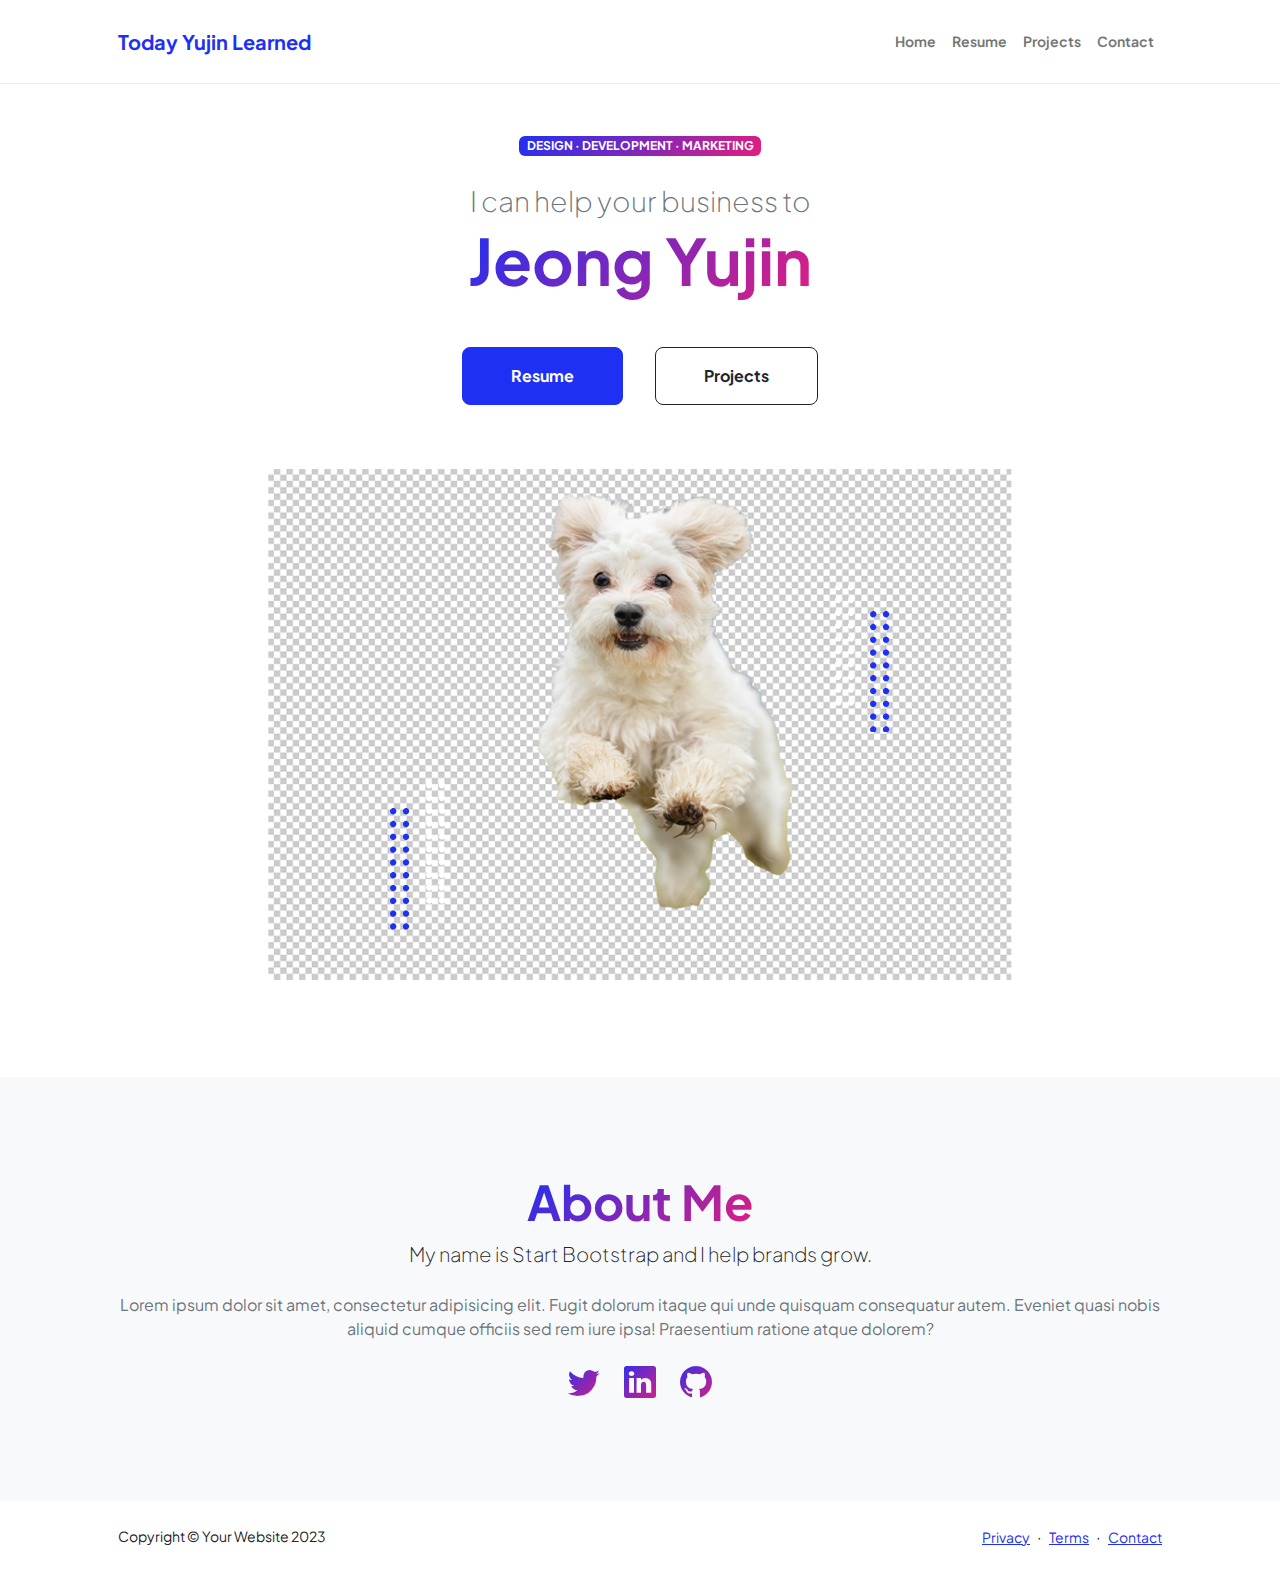
==== index.html @ e55c3a4f "확인" ====
<!DOCTYPE html>
<html lang="en">
    <head>
        <meta charset="utf-8" />
        <meta name="viewport" content="width=device-width, initial-scale=1, shrink-to-fit=no" />
        <meta name="description" content="" />
        <meta name="author" content="" />
        <title>Personal - Start Bootstrap Theme</title>
        <!-- Favicon-->
        <link rel="icon" type="image/x-icon" href="assets/favicon.ico" />
        <!-- Custom Google font-->
        <link rel="preconnect" href="https://fonts.googleapis.com" />
        <link rel="preconnect" href="https://fonts.gstatic.com" crossorigin />
        <link href="https://fonts.googleapis.com/css2?family=Plus+Jakarta+Sans:wght@100;200;300;400;500;600;700;800;900&amp;display=swap" rel="stylesheet" />
        <!-- Bootstrap icons-->
        <link href="https://cdn.jsdelivr.net/npm/bootstrap-icons@1.8.1/font/bootstrap-icons.css" rel="stylesheet" />
        <!-- Core theme CSS (includes Bootstrap)-->
        <link href="css/styles.css" rel="stylesheet" />
    </head>
    <body class="d-flex flex-column h-100">
        <main class="flex-shrink-0">
            <!-- Navigation-->
            <nav class="navbar navbar-expand-lg navbar-light bg-white py-3">
                <div class="container px-5">
                    <a class="navbar-brand" href="index.html"><span class="fw-bolder text-primary">Today Yujin Learned</span></a>
                    <button class="navbar-toggler" type="button" data-bs-toggle="collapse" data-bs-target="#navbarSupportedContent" aria-controls="navbarSupportedContent" aria-expanded="false" aria-label="Toggle navigation"><span class="navbar-toggler-icon"></span></button>
                    <div class="collapse navbar-collapse" id="navbarSupportedContent">
                        <ul class="navbar-nav ms-auto mb-2 mb-lg-0 small fw-bolder">
                            <li class="nav-item"><a class="nav-link" href="index.html">Home</a></li>
                            <li class="nav-item"><a class="nav-link" href="resume.html">Resume</a></li>
                            <li class="nav-item"><a class="nav-link" href="projects.html">Projects</a></li>
                            <li class="nav-item"><a class="nav-link" href="contact.html">Contact</a></li>
                        </ul>
                    </div>
                </div>
            </nav>
            <!-- Header-->
            <header class="py-5">
                <div class="container px-5 pb-5">
                    <div class="row gx-5 align-items-center">
                        <div class="col-xxl-5">
                            <!-- Header text content-->
                            <div class="text-center text-xxl-start">
                                <div class="badge bg-gradient-primary-to-secondary text-white mb-4"><div class="text-uppercase">Design &middot; Development &middot; Marketing</div></div>
                                <div class="fs-3 fw-light text-muted">I can help your business to</div>
                                <h1 class="display-3 fw-bolder mb-5"><span class="text-gradient d-inline">Jeong Yujin</span></h1>
                                <div class="d-grid gap-3 d-sm-flex justify-content-sm-center justify-content-xxl-start mb-3">
                                    <a class="btn btn-primary btn-lg px-5 py-3 me-sm-3 fs-6 fw-bolder" href="resume.html">Resume</a>
                                    <a class="btn btn-outline-dark btn-lg px-5 py-3 fs-6 fw-bolder" href="projects.html">Projects</a>
                                </div>
                            </div>
                        </div>
                        <div class="col-xxl-7">
                            <!-- Header profile picture-->
                            <div class="d-flex justify-content-center mt-5 mt-xxl-0">
                                <div class="profile bg-gradient-primary-to-secondary">
                                    <!-- TIP: For best results, use a photo with a transparent background like the demo example below-->
                                    <!-- Watch a tutorial on how to do this on YouTube (link)-->
                                    <img class="profile-img" src="assets/dog.jpg" alt="..." />
                                    <div class="dots-1">
                                        <!-- SVG Dots-->
                                        <svg version="1.1" xmlns="http://www.w3.org/2000/svg" xmlns:xlink="http://www.w3.org/1999/xlink" x="0px" y="0px" viewBox="0 0 191.6 1215.4" style="enable-background: new 0 0 191.6 1215.4" xml:space="preserve">
                                            <g transform="translate(0.000000,1280.000000) scale(0.100000,-0.100000)">
                                                <path d="M227.7,12788.6c-105-35-200-141-222-248c-43-206,163-412,369-369c155,32,275,190,260,339c-11,105-90,213-190,262        C383.7,12801.6,289.7,12808.6,227.7,12788.6z"></path>
                                                <path d="M1507.7,12788.6c-151-50-253-216-222-362c25-119,136-230,254-255c194-41,395,142,375,339c-11,105-90,213-190,262        C1663.7,12801.6,1569.7,12808.6,1507.7,12788.6z"></path>
                                                <path d="M227.7,11508.6c-105-35-200-141-222-248c-43-206,163-412,369-369c155,32,275,190,260,339c-11,105-90,213-190,262        C383.7,11521.6,289.7,11528.6,227.7,11508.6z"></path>
                                                <path d="M1507.7,11508.6c-151-50-253-216-222-362c25-119,136-230,254-255c194-41,395,142,375,339c-11,105-90,213-190,262        C1663.7,11521.6,1569.7,11528.6,1507.7,11508.6z"></path>
                                                <path d="M227.7,10228.6c-105-35-200-141-222-248c-43-206,163-412,369-369c155,32,275,190,260,339c-11,105-90,213-190,262        C383.7,10241.6,289.7,10248.6,227.7,10228.6z"></path>
                                                <path d="M1507.7,10228.6c-105-35-200-141-222-248c-43-206,163-412,369-369c155,32,275,190,260,339c-11,105-90,213-190,262        C1663.7,10241.6,1569.7,10248.6,1507.7,10228.6z"></path>
                                                <path d="M227.7,8948.6c-105-35-200-141-222-248c-43-206,163-412,369-369c155,32,275,190,260,339c-11,105-90,213-190,262        C383.7,8961.6,289.7,8968.6,227.7,8948.6z"></path>
                                                <path d="M1507.7,8948.6c-105-35-200-141-222-248c-43-206,163-412,369-369c155,32,275,190,260,339c-11,105-90,213-190,262        C1663.7,8961.6,1569.7,8968.6,1507.7,8948.6z"></path>
                                                <path d="M227.7,7668.6c-105-35-200-141-222-248c-43-206,163-412,369-369c155,32,275,190,260,339c-11,105-90,213-190,262        C383.7,7681.6,289.7,7688.6,227.7,7668.6z"></path>
                                                <path d="M1507.7,7668.6c-105-35-200-141-222-248c-43-206,163-412,369-369c155,32,275,190,260,339c-11,105-90,213-190,262        C1663.7,7681.6,1569.7,7688.6,1507.7,7668.6z"></path>
                                                <path d="M227.7,6388.6c-105-35-200-141-222-248c-43-206,163-412,369-369c155,32,275,190,260,339c-11,105-90,213-190,262        C383.7,6401.6,289.7,6408.6,227.7,6388.6z"></path>
                                                <path d="M1507.7,6388.6c-105-35-200-141-222-248c-43-206,163-412,369-369c155,32,275,190,260,339c-11,105-90,213-190,262        C1663.7,6401.6,1569.7,6408.6,1507.7,6388.6z"></path>
                                                <path d="M227.7,5108.6c-105-35-200-141-222-248c-43-206,163-412,369-369c155,32,275,190,260,339c-11,105-90,213-190,262        C383.7,5121.6,289.7,5128.6,227.7,5108.6z"></path>
                                                <path d="M1507.7,5108.6c-105-35-200-141-222-248c-43-206,163-412,369-369c155,32,275,190,260,339c-11,105-90,213-190,262        C1663.7,5121.6,1569.7,5128.6,1507.7,5108.6z"></path>
                                                <path d="M227.7,3828.6c-105-35-200-141-222-248c-43-206,163-412,369-369c155,32,275,190,260,339c-11,105-90,213-190,262        C383.7,3841.6,289.7,3848.6,227.7,3828.6z"></path>
                                                <path d="M1507.7,3828.6c-105-35-200-141-222-248c-43-206,163-412,369-369c155,32,275,190,260,339c-11,105-90,213-190,262        C1663.7,3841.6,1569.7,3848.6,1507.7,3828.6z"></path>
                                                <path d="M227.7,2548.6c-105-35-200-141-222-248c-43-206,163-412,369-369c155,32,275,190,260,339c-11,105-90,213-190,262        C383.7,2561.6,289.7,2568.6,227.7,2548.6z"></path>
                                                <path d="M1507.7,2548.6c-105-35-200-141-222-248c-43-206,163-412,369-369c155,32,275,190,260,339c-11,105-90,213-190,262        C1663.7,2561.6,1569.7,2568.6,1507.7,2548.6z"></path>
                                                <path d="M227.7,1268.6c-105-35-200-141-222-248c-43-206,163-412,369-369c155,32,275,190,260,339c-11,105-90,213-190,262        C383.7,1281.6,289.7,1288.6,227.7,1268.6z"></path>
                                                <path d="M1507.7,1268.6c-105-35-200-141-222-248c-43-206,163-412,369-369c155,32,275,190,260,339c-11,105-90,213-190,262        C1663.7,1281.6,1569.7,1288.6,1507.7,1268.6z"></path>
                                            </g>
                                        </svg>
                                        <!-- END of SVG dots-->
                                    </div>
                                    <div class="dots-2">
                                        <!-- SVG Dots-->
                                        <svg version="1.1" xmlns="http://www.w3.org/2000/svg" xmlns:xlink="http://www.w3.org/1999/xlink" x="0px" y="0px" viewBox="0 0 191.6 1215.4" style="enable-background: new 0 0 191.6 1215.4" xml:space="preserve">
                                            <g transform="translate(0.000000,1280.000000) scale(0.100000,-0.100000)">
                                                <path d="M227.7,12788.6c-105-35-200-141-222-248c-43-206,163-412,369-369c155,32,275,190,260,339c-11,105-90,213-190,262        C383.7,12801.6,289.7,12808.6,227.7,12788.6z"></path>
                                                <path d="M1507.7,12788.6c-151-50-253-216-222-362c25-119,136-230,254-255c194-41,395,142,375,339c-11,105-90,213-190,262        C1663.7,12801.6,1569.7,12808.6,1507.7,12788.6z"></path>
                                                <path d="M227.7,11508.6c-105-35-200-141-222-248c-43-206,163-412,369-369c155,32,275,190,260,339c-11,105-90,213-190,262        C383.7,11521.6,289.7,11528.6,227.7,11508.6z"></path>
                                                <path d="M1507.7,11508.6c-151-50-253-216-222-362c25-119,136-230,254-255c194-41,395,142,375,339c-11,105-90,213-190,262        C1663.7,11521.6,1569.7,11528.6,1507.7,11508.6z"></path>
                                                <path d="M227.7,10228.6c-105-35-200-141-222-248c-43-206,163-412,369-369c155,32,275,190,260,339c-11,105-90,213-190,262        C383.7,10241.6,289.7,10248.6,227.7,10228.6z"></path>
                                                <path d="M1507.7,10228.6c-105-35-200-141-222-248c-43-206,163-412,369-369c155,32,275,190,260,339c-11,105-90,213-190,262        C1663.7,10241.6,1569.7,10248.6,1507.7,10228.6z"></path>
                                                <path d="M227.7,8948.6c-105-35-200-141-222-248c-43-206,163-412,369-369c155,32,275,190,260,339c-11,105-90,213-190,262        C383.7,8961.6,289.7,8968.6,227.7,8948.6z"></path>
                                                <path d="M1507.7,8948.6c-105-35-200-141-222-248c-43-206,163-412,369-369c155,32,275,190,260,339c-11,105-90,213-190,262        C1663.7,8961.6,1569.7,8968.6,1507.7,8948.6z"></path>
                                                <path d="M227.7,7668.6c-105-35-200-141-222-248c-43-206,163-412,369-369c155,32,275,190,260,339c-11,105-90,213-190,262        C383.7,7681.6,289.7,7688.6,227.7,7668.6z"></path>
                                                <path d="M1507.7,7668.6c-105-35-200-141-222-248c-43-206,163-412,369-369c155,32,275,190,260,339c-11,105-90,213-190,262        C1663.7,7681.6,1569.7,7688.6,1507.7,7668.6z"></path>
                                                <path d="M227.7,6388.6c-105-35-200-141-222-248c-43-206,163-412,369-369c155,32,275,190,260,339c-11,105-90,213-190,262        C383.7,6401.6,289.7,6408.6,227.7,6388.6z"></path>
                                                <path d="M1507.7,6388.6c-105-35-200-141-222-248c-43-206,163-412,369-369c155,32,275,190,260,339c-11,105-90,213-190,262        C1663.7,6401.6,1569.7,6408.6,1507.7,6388.6z"></path>
                                                <path d="M227.7,5108.6c-105-35-200-141-222-248c-43-206,163-412,369-369c155,32,275,190,260,339c-11,105-90,213-190,262        C383.7,5121.6,289.7,5128.6,227.7,5108.6z"></path>
                                                <path d="M1507.7,5108.6c-105-35-200-141-222-248c-43-206,163-412,369-369c155,32,275,190,260,339c-11,105-90,213-190,262        C1663.7,5121.6,1569.7,5128.6,1507.7,5108.6z"></path>
                                                <path d="M227.7,3828.6c-105-35-200-141-222-248c-43-206,163-412,369-369c155,32,275,190,260,339c-11,105-90,213-190,262        C383.7,3841.6,289.7,3848.6,227.7,3828.6z"></path>
                                                <path d="M1507.7,3828.6c-105-35-200-141-222-248c-43-206,163-412,369-369c155,32,275,190,260,339c-11,105-90,213-190,262        C1663.7,3841.6,1569.7,3848.6,1507.7,3828.6z"></path>
                                                <path d="M227.7,2548.6c-105-35-200-141-222-248c-43-206,163-412,369-369c155,32,275,190,260,339c-11,105-90,213-190,262        C383.7,2561.6,289.7,2568.6,227.7,2548.6z"></path>
                                                <path d="M1507.7,2548.6c-105-35-200-141-222-248c-43-206,163-412,369-369c155,32,275,190,260,339c-11,105-90,213-190,262        C1663.7,2561.6,1569.7,2568.6,1507.7,2548.6z"></path>
                                                <path d="M227.7,1268.6c-105-35-200-141-222-248c-43-206,163-412,369-369c155,32,275,190,260,339c-11,105-90,213-190,262        C383.7,1281.6,289.7,1288.6,227.7,1268.6z"></path>
                                                <path d="M1507.7,1268.6c-105-35-200-141-222-248c-43-206,163-412,369-369c155,32,275,190,260,339c-11,105-90,213-190,262        C1663.7,1281.6,1569.7,1288.6,1507.7,1268.6z"></path>
                                            </g>
                                        </svg>
                                        <!-- END of SVG dots-->
                                    </div>
                                    <div class="dots-3">
                                        <!-- SVG Dots-->
                                        <svg version="1.1" xmlns="http://www.w3.org/2000/svg" xmlns:xlink="http://www.w3.org/1999/xlink" x="0px" y="0px" viewBox="0 0 191.6 1215.4" style="enable-background: new 0 0 191.6 1215.4" xml:space="preserve">
                                            <g transform="translate(0.000000,1280.000000) scale(0.100000,-0.100000)">
                                                <path d="M227.7,12788.6c-105-35-200-141-222-248c-43-206,163-412,369-369c155,32,275,190,260,339c-11,105-90,213-190,262        C383.7,12801.6,289.7,12808.6,227.7,12788.6z"></path>
                                                <path d="M1507.7,12788.6c-151-50-253-216-222-362c25-119,136-230,254-255c194-41,395,142,375,339c-11,105-90,213-190,262        C1663.7,12801.6,1569.7,12808.6,1507.7,12788.6z"></path>
                                                <path d="M227.7,11508.6c-105-35-200-141-222-248c-43-206,163-412,369-369c155,32,275,190,260,339c-11,105-90,213-190,262        C383.7,11521.6,289.7,11528.6,227.7,11508.6z"></path>
                                                <path d="M1507.7,11508.6c-151-50-253-216-222-362c25-119,136-230,254-255c194-41,395,142,375,339c-11,105-90,213-190,262        C1663.7,11521.6,1569.7,11528.6,1507.7,11508.6z"></path>
                                                <path d="M227.7,10228.6c-105-35-200-141-222-248c-43-206,163-412,369-369c155,32,275,190,260,339c-11,105-90,213-190,262        C383.7,10241.6,289.7,10248.6,227.7,10228.6z"></path>
                                                <path d="M1507.7,10228.6c-105-35-200-141-222-248c-43-206,163-412,369-369c155,32,275,190,260,339c-11,105-90,213-190,262        C1663.7,10241.6,1569.7,10248.6,1507.7,10228.6z"></path>
                                                <path d="M227.7,8948.6c-105-35-200-141-222-248c-43-206,163-412,369-369c155,32,275,190,260,339c-11,105-90,213-190,262        C383.7,8961.6,289.7,8968.6,227.7,8948.6z"></path>
                                                <path d="M1507.7,8948.6c-105-35-200-141-222-248c-43-206,163-412,369-369c155,32,275,190,260,339c-11,105-90,213-190,262        C1663.7,8961.6,1569.7,8968.6,1507.7,8948.6z"></path>
                                                <path d="M227.7,7668.6c-105-35-200-141-222-248c-43-206,163-412,369-369c155,32,275,190,260,339c-11,105-90,213-190,262        C383.7,7681.6,289.7,7688.6,227.7,7668.6z"></path>
                                                <path d="M1507.7,7668.6c-105-35-200-141-222-248c-43-206,163-412,369-369c155,32,275,190,260,339c-11,105-90,213-190,262        C1663.7,7681.6,1569.7,7688.6,1507.7,7668.6z"></path>
                                                <path d="M227.7,6388.6c-105-35-200-141-222-248c-43-206,163-412,369-369c155,32,275,190,260,339c-11,105-90,213-190,262        C383.7,6401.6,289.7,6408.6,227.7,6388.6z"></path>
                                                <path d="M1507.7,6388.6c-105-35-200-141-222-248c-43-206,163-412,369-369c155,32,275,190,260,339c-11,105-90,213-190,262        C1663.7,6401.6,1569.7,6408.6,1507.7,6388.6z"></path>
                                                <path d="M227.7,5108.6c-105-35-200-141-222-248c-43-206,163-412,369-369c155,32,275,190,260,339c-11,105-90,213-190,262        C383.7,5121.6,289.7,5128.6,227.7,5108.6z"></path>
                                                <path d="M1507.7,5108.6c-105-35-200-141-222-248c-43-206,163-412,369-369c155,32,275,190,260,339c-11,105-90,213-190,262        C1663.7,5121.6,1569.7,5128.6,1507.7,5108.6z"></path>
                                                <path d="M227.7,3828.6c-105-35-200-141-222-248c-43-206,163-412,369-369c155,32,275,190,260,339c-11,105-90,213-190,262        C383.7,3841.6,289.7,3848.6,227.7,3828.6z"></path>
                                                <path d="M1507.7,3828.6c-105-35-200-141-222-248c-43-206,163-412,369-369c155,32,275,190,260,339c-11,105-90,213-190,262        C1663.7,3841.6,1569.7,3848.6,1507.7,3828.6z"></path>
                                                <path d="M227.7,2548.6c-105-35-200-141-222-248c-43-206,163-412,369-369c155,32,275,190,260,339c-11,105-90,213-190,262        C383.7,2561.6,289.7,2568.6,227.7,2548.6z"></path>
                                                <path d="M1507.7,2548.6c-105-35-200-141-222-248c-43-206,163-412,369-369c155,32,275,190,260,339c-11,105-90,213-190,262        C1663.7,2561.6,1569.7,2568.6,1507.7,2548.6z"></path>
                                                <path d="M227.7,1268.6c-105-35-200-141-222-248c-43-206,163-412,369-369c155,32,275,190,260,339c-11,105-90,213-190,262        C383.7,1281.6,289.7,1288.6,227.7,1268.6z"></path>
                                                <path d="M1507.7,1268.6c-105-35-200-141-222-248c-43-206,163-412,369-369c155,32,275,190,260,339c-11,105-90,213-190,262        C1663.7,1281.6,1569.7,1288.6,1507.7,1268.6z"></path>
                                            </g>
                                        </svg>
                                        <!-- END of SVG dots-->
                                    </div>
                                    <div class="dots-4">
                                        <!-- SVG Dots-->
                                        <svg version="1.1" xmlns="http://www.w3.org/2000/svg" xmlns:xlink="http://www.w3.org/1999/xlink" x="0px" y="0px" viewBox="0 0 191.6 1215.4" style="enable-background: new 0 0 191.6 1215.4" xml:space="preserve">
                                            <g transform="translate(0.000000,1280.000000) scale(0.100000,-0.100000)">
                                                <path d="M227.7,12788.6c-105-35-200-141-222-248c-43-206,163-412,369-369c155,32,275,190,260,339c-11,105-90,213-190,262        C383.7,12801.6,289.7,12808.6,227.7,12788.6z"></path>
                                                <path d="M1507.7,12788.6c-151-50-253-216-222-362c25-119,136-230,254-255c194-41,395,142,375,339c-11,105-90,213-190,262        C1663.7,12801.6,1569.7,12808.6,1507.7,12788.6z"></path>
                                                <path d="M227.7,11508.6c-105-35-200-141-222-248c-43-206,163-412,369-369c155,32,275,190,260,339c-11,105-90,213-190,262        C383.7,11521.6,289.7,11528.6,227.7,11508.6z"></path>
                                                <path d="M1507.7,11508.6c-151-50-253-216-222-362c25-119,136-230,254-255c194-41,395,142,375,339c-11,105-90,213-190,262        C1663.7,11521.6,1569.7,11528.6,1507.7,11508.6z"></path>
                                                <path d="M227.7,10228.6c-105-35-200-141-222-248c-43-206,163-412,369-369c155,32,275,190,260,339c-11,105-90,213-190,262        C383.7,10241.6,289.7,10248.6,227.7,10228.6z"></path>
                                                <path d="M1507.7,10228.6c-105-35-200-141-222-248c-43-206,163-412,369-369c155,32,275,190,260,339c-11,105-90,213-190,262        C1663.7,10241.6,1569.7,10248.6,1507.7,10228.6z"></path>
                                                <path d="M227.7,8948.6c-105-35-200-141-222-248c-43-206,163-412,369-369c155,32,275,190,260,339c-11,105-90,213-190,262        C383.7,8961.6,289.7,8968.6,227.7,8948.6z"></path>
                                                <path d="M1507.7,8948.6c-105-35-200-141-222-248c-43-206,163-412,369-369c155,32,275,190,260,339c-11,105-90,213-190,262        C1663.7,8961.6,1569.7,8968.6,1507.7,8948.6z"></path>
                                                <path d="M227.7,7668.6c-105-35-200-141-222-248c-43-206,163-412,369-369c155,32,275,190,260,339c-11,105-90,213-190,262        C383.7,7681.6,289.7,7688.6,227.7,7668.6z"></path>
                                                <path d="M1507.7,7668.6c-105-35-200-141-222-248c-43-206,163-412,369-369c155,32,275,190,260,339c-11,105-90,213-190,262        C1663.7,7681.6,1569.7,7688.6,1507.7,7668.6z"></path>
                                                <path d="M227.7,6388.6c-105-35-200-141-222-248c-43-206,163-412,369-369c155,32,275,190,260,339c-11,105-90,213-190,262        C383.7,6401.6,289.7,6408.6,227.7,6388.6z"></path>
                                                <path d="M1507.7,6388.6c-105-35-200-141-222-248c-43-206,163-412,369-369c155,32,275,190,260,339c-11,105-90,213-190,262        C1663.7,6401.6,1569.7,6408.6,1507.7,6388.6z"></path>
                                                <path d="M227.7,5108.6c-105-35-200-141-222-248c-43-206,163-412,369-369c155,32,275,190,260,339c-11,105-90,213-190,262        C383.7,5121.6,289.7,5128.6,227.7,5108.6z"></path>
                                                <path d="M1507.7,5108.6c-105-35-200-141-222-248c-43-206,163-412,369-369c155,32,275,190,260,339c-11,105-90,213-190,262        C1663.7,5121.6,1569.7,5128.6,1507.7,5108.6z"></path>
                                                <path d="M227.7,3828.6c-105-35-200-141-222-248c-43-206,163-412,369-369c155,32,275,190,260,339c-11,105-90,213-190,262        C383.7,3841.6,289.7,3848.6,227.7,3828.6z"></path>
                                                <path d="M1507.7,3828.6c-105-35-200-141-222-248c-43-206,163-412,369-369c155,32,275,190,260,339c-11,105-90,213-190,262        C1663.7,3841.6,1569.7,3848.6,1507.7,3828.6z"></path>
                                                <path d="M227.7,2548.6c-105-35-200-141-222-248c-43-206,163-412,369-369c155,32,275,190,260,339c-11,105-90,213-190,262        C383.7,2561.6,289.7,2568.6,227.7,2548.6z"></path>
                                                <path d="M1507.7,2548.6c-105-35-200-141-222-248c-43-206,163-412,369-369c155,32,275,190,260,339c-11,105-90,213-190,262        C1663.7,2561.6,1569.7,2568.6,1507.7,2548.6z"></path>
                                                <path d="M227.7,1268.6c-105-35-200-141-222-248c-43-206,163-412,369-369c155,32,275,190,260,339c-11,105-90,213-190,262        C383.7,1281.6,289.7,1288.6,227.7,1268.6z"></path>
                                                <path d="M1507.7,1268.6c-105-35-200-141-222-248c-43-206,163-412,369-369c155,32,275,190,260,339c-11,105-90,213-190,262        C1663.7,1281.6,1569.7,1288.6,1507.7,1268.6z"></path>
                                            </g>
                                        </svg>
                                        <!-- END of SVG dots-->
                                    </div>
                                </div>
                            </div>
                        </div>
                    </div>
                </div>
            </header>
            <!-- About Section-->
            <section class="bg-light py-5">
                <div class="container px-5">
                    <div class="row gx-5 justify-content-center">
                        <div class="col-xxl-8">
                            <div class="text-center my-5">
                                <h2 class="display-5 fw-bolder"><span class="text-gradient d-inline">About Me</span></h2>
                                <p class="lead fw-light mb-4">My name is Start Bootstrap and I help brands grow.</p>
                                <p class="text-muted">Lorem ipsum dolor sit amet, consectetur adipisicing elit. Fugit dolorum itaque qui unde quisquam consequatur autem. Eveniet quasi nobis aliquid cumque officiis sed rem iure ipsa! Praesentium ratione atque dolorem?</p>
                                <div class="d-flex justify-content-center fs-2 gap-4">
                                    <a class="text-gradient" href="#!"><i class="bi bi-twitter"></i></a>
                                    <a class="text-gradient" href="#!"><i class="bi bi-linkedin"></i></a>
                                    <a class="text-gradient" href="#!"><i class="bi bi-github"></i></a>
                                </div>
                            </div>
                        </div>
                    </div>
                </div>
            </section>
        </main>
        <!-- Footer-->
        <footer class="bg-white py-4 mt-auto">
            <div class="container px-5">
                <div class="row align-items-center justify-content-between flex-column flex-sm-row">
                    <div class="col-auto"><div class="small m-0">Copyright &copy; Your Website 2023</div></div>
                    <div class="col-auto">
                        <a class="small" href="#!">Privacy</a>
                        <span class="mx-1">&middot;</span>
                        <a class="small" href="#!">Terms</a>
                        <span class="mx-1">&middot;</span>
                        <a class="small" href="#!">Contact</a>
                    </div>
                </div>
            </div>
        </footer>
        <!-- Bootstrap core JS-->
        <script src="https://cdn.jsdelivr.net/npm/bootstrap@5.2.3/dist/js/bootstrap.bundle.min.js"></script>
        <!-- Core theme JS-->
        <script src="js/scripts.js"></script>
    </body>
</html>
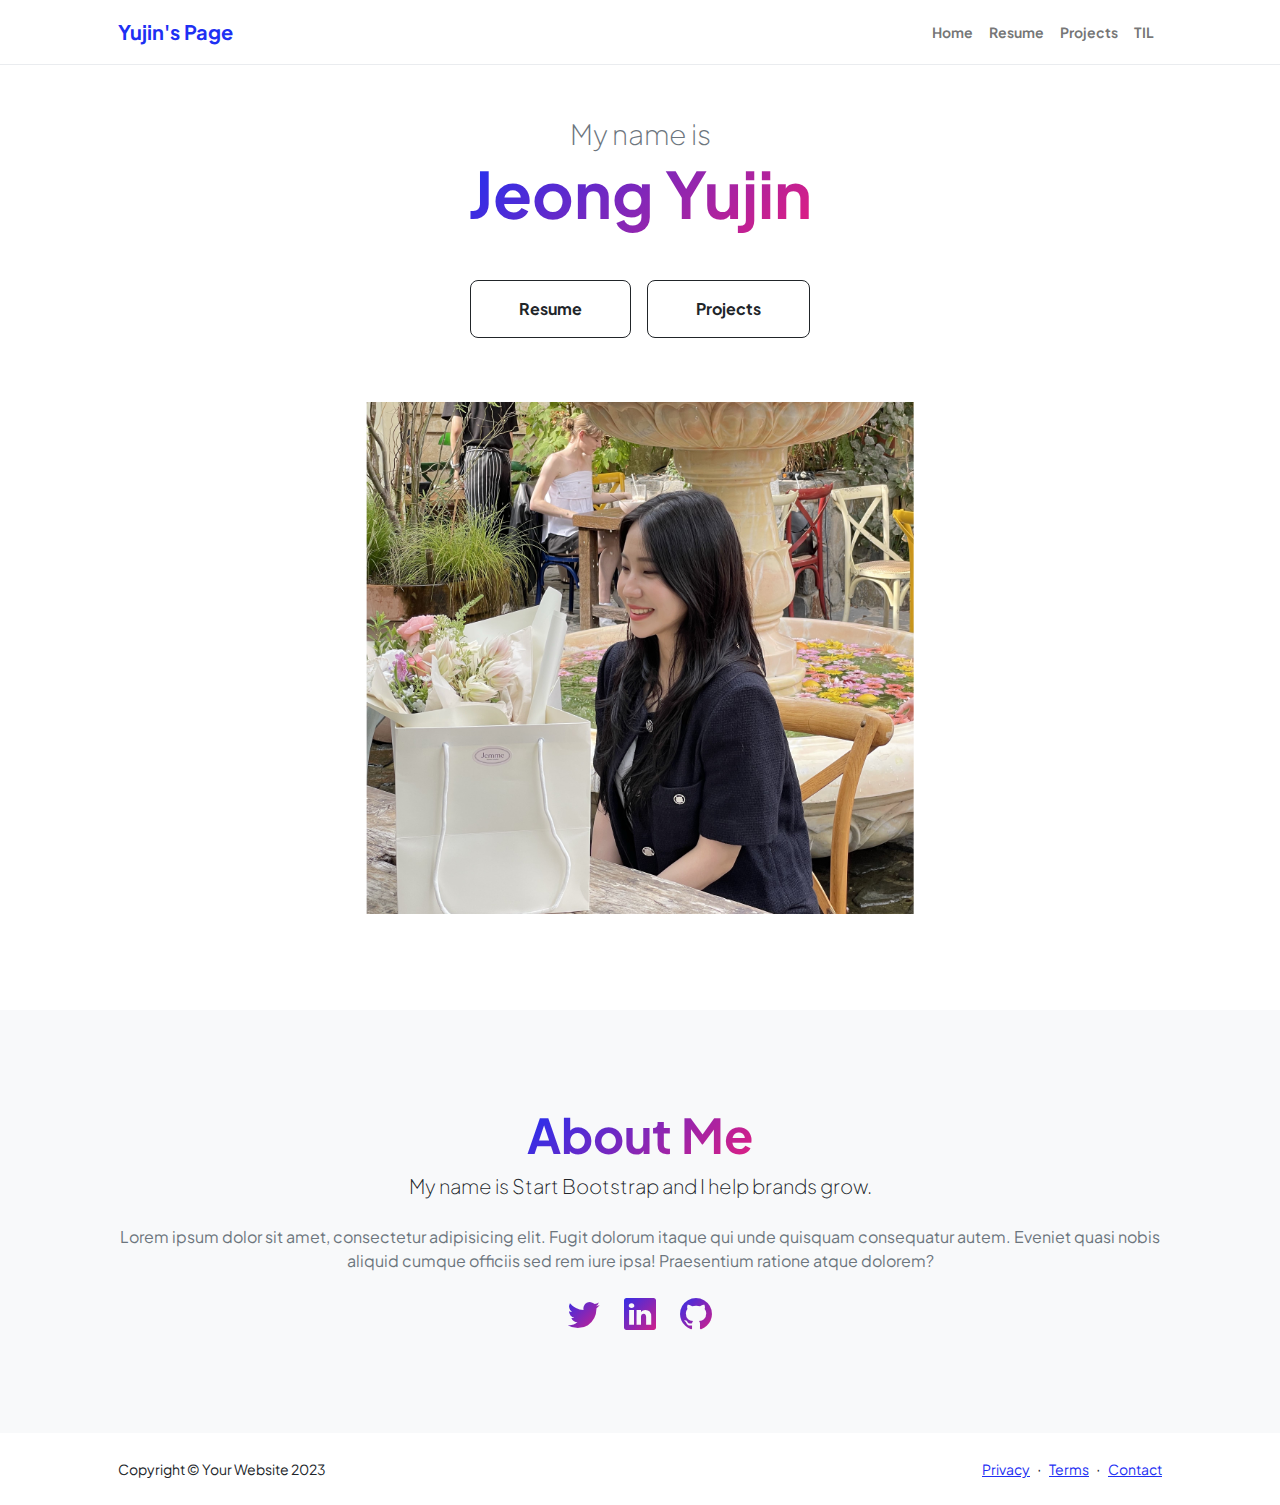
==== commit 613a822c: "update" ====
--- a/index.html
+++ b/index.html
@@ -22,14 +22,14 @@
             <!-- Navigation-->
             <nav class="navbar navbar-expand-lg navbar-light bg-white py-3">
                 <div class="container px-5">
-                    <a class="navbar-brand" href="index.html"><span class="fw-bolder text-primary">Today Yujin Learned</span></a>
+                    <a class="navbar-brand" href="index.html"><span class="fw-bolder text-primary">Yujin's Page</span></a>
                     <button class="navbar-toggler" type="button" data-bs-toggle="collapse" data-bs-target="#navbarSupportedContent" aria-controls="navbarSupportedContent" aria-expanded="false" aria-label="Toggle navigation"><span class="navbar-toggler-icon"></span></button>
                     <div class="collapse navbar-collapse" id="navbarSupportedContent">
                         <ul class="navbar-nav ms-auto mb-2 mb-lg-0 small fw-bolder">
                             <li class="nav-item"><a class="nav-link" href="index.html">Home</a></li>
                             <li class="nav-item"><a class="nav-link" href="resume.html">Resume</a></li>
                             <li class="nav-item"><a class="nav-link" href="projects.html">Projects</a></li>
-                            <li class="nav-item"><a class="nav-link" href="contact.html">Contact</a></li>
+                            <li class="nav-item"><a class="nav-link" href="TIL.html">TIL</a></li>
                         </ul>
                     </div>
                 </div>
@@ -41,11 +41,11 @@
                         <div class="col-xxl-5">
                             <!-- Header text content-->
                             <div class="text-center text-xxl-start">
-                                <div class="badge bg-gradient-primary-to-secondary text-white mb-4"><div class="text-uppercase">Design &middot; Development &middot; Marketing</div></div>
-                                <div class="fs-3 fw-light text-muted">I can help your business to</div>
+                                <div class="badge bg-gradient-primary-to-secondary text-white mb-4"></div>
+                                <div class="fs-3 fw-light text-muted">My name is</div>
                                 <h1 class="display-3 fw-bolder mb-5"><span class="text-gradient d-inline">Jeong Yujin</span></h1>
                                 <div class="d-grid gap-3 d-sm-flex justify-content-sm-center justify-content-xxl-start mb-3">
-                                    <a class="btn btn-primary btn-lg px-5 py-3 me-sm-3 fs-6 fw-bolder" href="resume.html">Resume</a>
+                                    <a class="btn btn-outline-dark btn-lg px-5 py-3 fs-6 fw-bolder" href="resume.html">Resume</a>
                                     <a class="btn btn-outline-dark btn-lg px-5 py-3 fs-6 fw-bolder" href="projects.html">Projects</a>
                                 </div>
                             </div>
@@ -56,119 +56,7 @@
                                 <div class="profile bg-gradient-primary-to-secondary">
                                     <!-- TIP: For best results, use a photo with a transparent background like the demo example below-->
                                     <!-- Watch a tutorial on how to do this on YouTube (link)-->
-                                    <img class="profile-img" src="assets/dog.jpg" alt="..." />
-                                    <div class="dots-1">
-                                        <!-- SVG Dots-->
-                                        <svg version="1.1" xmlns="http://www.w3.org/2000/svg" xmlns:xlink="http://www.w3.org/1999/xlink" x="0px" y="0px" viewBox="0 0 191.6 1215.4" style="enable-background: new 0 0 191.6 1215.4" xml:space="preserve">
-                                            <g transform="translate(0.000000,1280.000000) scale(0.100000,-0.100000)">
-                                                <path d="M227.7,12788.6c-105-35-200-141-222-248c-43-206,163-412,369-369c155,32,275,190,260,339c-11,105-90,213-190,262        C383.7,12801.6,289.7,12808.6,227.7,12788.6z"></path>
-                                                <path d="M1507.7,12788.6c-151-50-253-216-222-362c25-119,136-230,254-255c194-41,395,142,375,339c-11,105-90,213-190,262        C1663.7,12801.6,1569.7,12808.6,1507.7,12788.6z"></path>
-                                                <path d="M227.7,11508.6c-105-35-200-141-222-248c-43-206,163-412,369-369c155,32,275,190,260,339c-11,105-90,213-190,262        C383.7,11521.6,289.7,11528.6,227.7,11508.6z"></path>
-                                                <path d="M1507.7,11508.6c-151-50-253-216-222-362c25-119,136-230,254-255c194-41,395,142,375,339c-11,105-90,213-190,262        C1663.7,11521.6,1569.7,11528.6,1507.7,11508.6z"></path>
-                                                <path d="M227.7,10228.6c-105-35-200-141-222-248c-43-206,163-412,369-369c155,32,275,190,260,339c-11,105-90,213-190,262        C383.7,10241.6,289.7,10248.6,227.7,10228.6z"></path>
-                                                <path d="M1507.7,10228.6c-105-35-200-141-222-248c-43-206,163-412,369-369c155,32,275,190,260,339c-11,105-90,213-190,262        C1663.7,10241.6,1569.7,10248.6,1507.7,10228.6z"></path>
-                                                <path d="M227.7,8948.6c-105-35-200-141-222-248c-43-206,163-412,369-369c155,32,275,190,260,339c-11,105-90,213-190,262        C383.7,8961.6,289.7,8968.6,227.7,8948.6z"></path>
-                                                <path d="M1507.7,8948.6c-105-35-200-141-222-248c-43-206,163-412,369-369c155,32,275,190,260,339c-11,105-90,213-190,262        C1663.7,8961.6,1569.7,8968.6,1507.7,8948.6z"></path>
-                                                <path d="M227.7,7668.6c-105-35-200-141-222-248c-43-206,163-412,369-369c155,32,275,190,260,339c-11,105-90,213-190,262        C383.7,7681.6,289.7,7688.6,227.7,7668.6z"></path>
-                                                <path d="M1507.7,7668.6c-105-35-200-141-222-248c-43-206,163-412,369-369c155,32,275,190,260,339c-11,105-90,213-190,262        C1663.7,7681.6,1569.7,7688.6,1507.7,7668.6z"></path>
-                                                <path d="M227.7,6388.6c-105-35-200-141-222-248c-43-206,163-412,369-369c155,32,275,190,260,339c-11,105-90,213-190,262        C383.7,6401.6,289.7,6408.6,227.7,6388.6z"></path>
-                                                <path d="M1507.7,6388.6c-105-35-200-141-222-248c-43-206,163-412,369-369c155,32,275,190,260,339c-11,105-90,213-190,262        C1663.7,6401.6,1569.7,6408.6,1507.7,6388.6z"></path>
-                                                <path d="M227.7,5108.6c-105-35-200-141-222-248c-43-206,163-412,369-369c155,32,275,190,260,339c-11,105-90,213-190,262        C383.7,5121.6,289.7,5128.6,227.7,5108.6z"></path>
-                                                <path d="M1507.7,5108.6c-105-35-200-141-222-248c-43-206,163-412,369-369c155,32,275,190,260,339c-11,105-90,213-190,262        C1663.7,5121.6,1569.7,5128.6,1507.7,5108.6z"></path>
-                                                <path d="M227.7,3828.6c-105-35-200-141-222-248c-43-206,163-412,369-369c155,32,275,190,260,339c-11,105-90,213-190,262        C383.7,3841.6,289.7,3848.6,227.7,3828.6z"></path>
-                                                <path d="M1507.7,3828.6c-105-35-200-141-222-248c-43-206,163-412,369-369c155,32,275,190,260,339c-11,105-90,213-190,262        C1663.7,3841.6,1569.7,3848.6,1507.7,3828.6z"></path>
-                                                <path d="M227.7,2548.6c-105-35-200-141-222-248c-43-206,163-412,369-369c155,32,275,190,260,339c-11,105-90,213-190,262        C383.7,2561.6,289.7,2568.6,227.7,2548.6z"></path>
-                                                <path d="M1507.7,2548.6c-105-35-200-141-222-248c-43-206,163-412,369-369c155,32,275,190,260,339c-11,105-90,213-190,262        C1663.7,2561.6,1569.7,2568.6,1507.7,2548.6z"></path>
-                                                <path d="M227.7,1268.6c-105-35-200-141-222-248c-43-206,163-412,369-369c155,32,275,190,260,339c-11,105-90,213-190,262        C383.7,1281.6,289.7,1288.6,227.7,1268.6z"></path>
-                                                <path d="M1507.7,1268.6c-105-35-200-141-222-248c-43-206,163-412,369-369c155,32,275,190,260,339c-11,105-90,213-190,262        C1663.7,1281.6,1569.7,1288.6,1507.7,1268.6z"></path>
-                                            </g>
-                                        </svg>
-                                        <!-- END of SVG dots-->
-                                    </div>
-                                    <div class="dots-2">
-                                        <!-- SVG Dots-->
-                                        <svg version="1.1" xmlns="http://www.w3.org/2000/svg" xmlns:xlink="http://www.w3.org/1999/xlink" x="0px" y="0px" viewBox="0 0 191.6 1215.4" style="enable-background: new 0 0 191.6 1215.4" xml:space="preserve">
-                                            <g transform="translate(0.000000,1280.000000) scale(0.100000,-0.100000)">
-                                                <path d="M227.7,12788.6c-105-35-200-141-222-248c-43-206,163-412,369-369c155,32,275,190,260,339c-11,105-90,213-190,262        C383.7,12801.6,289.7,12808.6,227.7,12788.6z"></path>
-                                                <path d="M1507.7,12788.6c-151-50-253-216-222-362c25-119,136-230,254-255c194-41,395,142,375,339c-11,105-90,213-190,262        C1663.7,12801.6,1569.7,12808.6,1507.7,12788.6z"></path>
-                                                <path d="M227.7,11508.6c-105-35-200-141-222-248c-43-206,163-412,369-369c155,32,275,190,260,339c-11,105-90,213-190,262        C383.7,11521.6,289.7,11528.6,227.7,11508.6z"></path>
-                                                <path d="M1507.7,11508.6c-151-50-253-216-222-362c25-119,136-230,254-255c194-41,395,142,375,339c-11,105-90,213-190,262        C1663.7,11521.6,1569.7,11528.6,1507.7,11508.6z"></path>
-                                                <path d="M227.7,10228.6c-105-35-200-141-222-248c-43-206,163-412,369-369c155,32,275,190,260,339c-11,105-90,213-190,262        C383.7,10241.6,289.7,10248.6,227.7,10228.6z"></path>
-                                                <path d="M1507.7,10228.6c-105-35-200-141-222-248c-43-206,163-412,369-369c155,32,275,190,260,339c-11,105-90,213-190,262        C1663.7,10241.6,1569.7,10248.6,1507.7,10228.6z"></path>
-                                                <path d="M227.7,8948.6c-105-35-200-141-222-248c-43-206,163-412,369-369c155,32,275,190,260,339c-11,105-90,213-190,262        C383.7,8961.6,289.7,8968.6,227.7,8948.6z"></path>
-                                                <path d="M1507.7,8948.6c-105-35-200-141-222-248c-43-206,163-412,369-369c155,32,275,190,260,339c-11,105-90,213-190,262        C1663.7,8961.6,1569.7,8968.6,1507.7,8948.6z"></path>
-                                                <path d="M227.7,7668.6c-105-35-200-141-222-248c-43-206,163-412,369-369c155,32,275,190,260,339c-11,105-90,213-190,262        C383.7,7681.6,289.7,7688.6,227.7,7668.6z"></path>
-                                                <path d="M1507.7,7668.6c-105-35-200-141-222-248c-43-206,163-412,369-369c155,32,275,190,260,339c-11,105-90,213-190,262        C1663.7,7681.6,1569.7,7688.6,1507.7,7668.6z"></path>
-                                                <path d="M227.7,6388.6c-105-35-200-141-222-248c-43-206,163-412,369-369c155,32,275,190,260,339c-11,105-90,213-190,262        C383.7,6401.6,289.7,6408.6,227.7,6388.6z"></path>
-                                                <path d="M1507.7,6388.6c-105-35-200-141-222-248c-43-206,163-412,369-369c155,32,275,190,260,339c-11,105-90,213-190,262        C1663.7,6401.6,1569.7,6408.6,1507.7,6388.6z"></path>
-                                                <path d="M227.7,5108.6c-105-35-200-141-222-248c-43-206,163-412,369-369c155,32,275,190,260,339c-11,105-90,213-190,262        C383.7,5121.6,289.7,5128.6,227.7,5108.6z"></path>
-                                                <path d="M1507.7,5108.6c-105-35-200-141-222-248c-43-206,163-412,369-369c155,32,275,190,260,339c-11,105-90,213-190,262        C1663.7,5121.6,1569.7,5128.6,1507.7,5108.6z"></path>
-                                                <path d="M227.7,3828.6c-105-35-200-141-222-248c-43-206,163-412,369-369c155,32,275,190,260,339c-11,105-90,213-190,262        C383.7,3841.6,289.7,3848.6,227.7,3828.6z"></path>
-                                                <path d="M1507.7,3828.6c-105-35-200-141-222-248c-43-206,163-412,369-369c155,32,275,190,260,339c-11,105-90,213-190,262        C1663.7,3841.6,1569.7,3848.6,1507.7,3828.6z"></path>
-                                                <path d="M227.7,2548.6c-105-35-200-141-222-248c-43-206,163-412,369-369c155,32,275,190,260,339c-11,105-90,213-190,262        C383.7,2561.6,289.7,2568.6,227.7,2548.6z"></path>
-                                                <path d="M1507.7,2548.6c-105-35-200-141-222-248c-43-206,163-412,369-369c155,32,275,190,260,339c-11,105-90,213-190,262        C1663.7,2561.6,1569.7,2568.6,1507.7,2548.6z"></path>
-                                                <path d="M227.7,1268.6c-105-35-200-141-222-248c-43-206,163-412,369-369c155,32,275,190,260,339c-11,105-90,213-190,262        C383.7,1281.6,289.7,1288.6,227.7,1268.6z"></path>
-                                                <path d="M1507.7,1268.6c-105-35-200-141-222-248c-43-206,163-412,369-369c155,32,275,190,260,339c-11,105-90,213-190,262        C1663.7,1281.6,1569.7,1288.6,1507.7,1268.6z"></path>
-                                            </g>
-                                        </svg>
-                                        <!-- END of SVG dots-->
-                                    </div>
-                                    <div class="dots-3">
-                                        <!-- SVG Dots-->
-                                        <svg version="1.1" xmlns="http://www.w3.org/2000/svg" xmlns:xlink="http://www.w3.org/1999/xlink" x="0px" y="0px" viewBox="0 0 191.6 1215.4" style="enable-background: new 0 0 191.6 1215.4" xml:space="preserve">
-                                            <g transform="translate(0.000000,1280.000000) scale(0.100000,-0.100000)">
-                                                <path d="M227.7,12788.6c-105-35-200-141-222-248c-43-206,163-412,369-369c155,32,275,190,260,339c-11,105-90,213-190,262        C383.7,12801.6,289.7,12808.6,227.7,12788.6z"></path>
-                                                <path d="M1507.7,12788.6c-151-50-253-216-222-362c25-119,136-230,254-255c194-41,395,142,375,339c-11,105-90,213-190,262        C1663.7,12801.6,1569.7,12808.6,1507.7,12788.6z"></path>
-                                                <path d="M227.7,11508.6c-105-35-200-141-222-248c-43-206,163-412,369-369c155,32,275,190,260,339c-11,105-90,213-190,262        C383.7,11521.6,289.7,11528.6,227.7,11508.6z"></path>
-                                                <path d="M1507.7,11508.6c-151-50-253-216-222-362c25-119,136-230,254-255c194-41,395,142,375,339c-11,105-90,213-190,262        C1663.7,11521.6,1569.7,11528.6,1507.7,11508.6z"></path>
-                                                <path d="M227.7,10228.6c-105-35-200-141-222-248c-43-206,163-412,369-369c155,32,275,190,260,339c-11,105-90,213-190,262        C383.7,10241.6,289.7,10248.6,227.7,10228.6z"></path>
-                                                <path d="M1507.7,10228.6c-105-35-200-141-222-248c-43-206,163-412,369-369c155,32,275,190,260,339c-11,105-90,213-190,262        C1663.7,10241.6,1569.7,10248.6,1507.7,10228.6z"></path>
-                                                <path d="M227.7,8948.6c-105-35-200-141-222-248c-43-206,163-412,369-369c155,32,275,190,260,339c-11,105-90,213-190,262        C383.7,8961.6,289.7,8968.6,227.7,8948.6z"></path>
-                                                <path d="M1507.7,8948.6c-105-35-200-141-222-248c-43-206,163-412,369-369c155,32,275,190,260,339c-11,105-90,213-190,262        C1663.7,8961.6,1569.7,8968.6,1507.7,8948.6z"></path>
-                                                <path d="M227.7,7668.6c-105-35-200-141-222-248c-43-206,163-412,369-369c155,32,275,190,260,339c-11,105-90,213-190,262        C383.7,7681.6,289.7,7688.6,227.7,7668.6z"></path>
-                                                <path d="M1507.7,7668.6c-105-35-200-141-222-248c-43-206,163-412,369-369c155,32,275,190,260,339c-11,105-90,213-190,262        C1663.7,7681.6,1569.7,7688.6,1507.7,7668.6z"></path>
-                                                <path d="M227.7,6388.6c-105-35-200-141-222-248c-43-206,163-412,369-369c155,32,275,190,260,339c-11,105-90,213-190,262        C383.7,6401.6,289.7,6408.6,227.7,6388.6z"></path>
-                                                <path d="M1507.7,6388.6c-105-35-200-141-222-248c-43-206,163-412,369-369c155,32,275,190,260,339c-11,105-90,213-190,262        C1663.7,6401.6,1569.7,6408.6,1507.7,6388.6z"></path>
-                                                <path d="M227.7,5108.6c-105-35-200-141-222-248c-43-206,163-412,369-369c155,32,275,190,260,339c-11,105-90,213-190,262        C383.7,5121.6,289.7,5128.6,227.7,5108.6z"></path>
-                                                <path d="M1507.7,5108.6c-105-35-200-141-222-248c-43-206,163-412,369-369c155,32,275,190,260,339c-11,105-90,213-190,262        C1663.7,5121.6,1569.7,5128.6,1507.7,5108.6z"></path>
-                                                <path d="M227.7,3828.6c-105-35-200-141-222-248c-43-206,163-412,369-369c155,32,275,190,260,339c-11,105-90,213-190,262        C383.7,3841.6,289.7,3848.6,227.7,3828.6z"></path>
-                                                <path d="M1507.7,3828.6c-105-35-200-141-222-248c-43-206,163-412,369-369c155,32,275,190,260,339c-11,105-90,213-190,262        C1663.7,3841.6,1569.7,3848.6,1507.7,3828.6z"></path>
-                                                <path d="M227.7,2548.6c-105-35-200-141-222-248c-43-206,163-412,369-369c155,32,275,190,260,339c-11,105-90,213-190,262        C383.7,2561.6,289.7,2568.6,227.7,2548.6z"></path>
-                                                <path d="M1507.7,2548.6c-105-35-200-141-222-248c-43-206,163-412,369-369c155,32,275,190,260,339c-11,105-90,213-190,262        C1663.7,2561.6,1569.7,2568.6,1507.7,2548.6z"></path>
-                                                <path d="M227.7,1268.6c-105-35-200-141-222-248c-43-206,163-412,369-369c155,32,275,190,260,339c-11,105-90,213-190,262        C383.7,1281.6,289.7,1288.6,227.7,1268.6z"></path>
-                                                <path d="M1507.7,1268.6c-105-35-200-141-222-248c-43-206,163-412,369-369c155,32,275,190,260,339c-11,105-90,213-190,262        C1663.7,1281.6,1569.7,1288.6,1507.7,1268.6z"></path>
-                                            </g>
-                                        </svg>
-                                        <!-- END of SVG dots-->
-                                    </div>
-                                    <div class="dots-4">
-                                        <!-- SVG Dots-->
-                                        <svg version="1.1" xmlns="http://www.w3.org/2000/svg" xmlns:xlink="http://www.w3.org/1999/xlink" x="0px" y="0px" viewBox="0 0 191.6 1215.4" style="enable-background: new 0 0 191.6 1215.4" xml:space="preserve">
-                                            <g transform="translate(0.000000,1280.000000) scale(0.100000,-0.100000)">
-                                                <path d="M227.7,12788.6c-105-35-200-141-222-248c-43-206,163-412,369-369c155,32,275,190,260,339c-11,105-90,213-190,262        C383.7,12801.6,289.7,12808.6,227.7,12788.6z"></path>
-                                                <path d="M1507.7,12788.6c-151-50-253-216-222-362c25-119,136-230,254-255c194-41,395,142,375,339c-11,105-90,213-190,262        C1663.7,12801.6,1569.7,12808.6,1507.7,12788.6z"></path>
-                                                <path d="M227.7,11508.6c-105-35-200-141-222-248c-43-206,163-412,369-369c155,32,275,190,260,339c-11,105-90,213-190,262        C383.7,11521.6,289.7,11528.6,227.7,11508.6z"></path>
-                                                <path d="M1507.7,11508.6c-151-50-253-216-222-362c25-119,136-230,254-255c194-41,395,142,375,339c-11,105-90,213-190,262        C1663.7,11521.6,1569.7,11528.6,1507.7,11508.6z"></path>
-                                                <path d="M227.7,10228.6c-105-35-200-141-222-248c-43-206,163-412,369-369c155,32,275,190,260,339c-11,105-90,213-190,262        C383.7,10241.6,289.7,10248.6,227.7,10228.6z"></path>
-                                                <path d="M1507.7,10228.6c-105-35-200-141-222-248c-43-206,163-412,369-369c155,32,275,190,260,339c-11,105-90,213-190,262        C1663.7,10241.6,1569.7,10248.6,1507.7,10228.6z"></path>
-                                                <path d="M227.7,8948.6c-105-35-200-141-222-248c-43-206,163-412,369-369c155,32,275,190,260,339c-11,105-90,213-190,262        C383.7,8961.6,289.7,8968.6,227.7,8948.6z"></path>
-                                                <path d="M1507.7,8948.6c-105-35-200-141-222-248c-43-206,163-412,369-369c155,32,275,190,260,339c-11,105-90,213-190,262        C1663.7,8961.6,1569.7,8968.6,1507.7,8948.6z"></path>
-                                                <path d="M227.7,7668.6c-105-35-200-141-222-248c-43-206,163-412,369-369c155,32,275,190,260,339c-11,105-90,213-190,262        C383.7,7681.6,289.7,7688.6,227.7,7668.6z"></path>
-                                                <path d="M1507.7,7668.6c-105-35-200-141-222-248c-43-206,163-412,369-369c155,32,275,190,260,339c-11,105-90,213-190,262        C1663.7,7681.6,1569.7,7688.6,1507.7,7668.6z"></path>
-                                                <path d="M227.7,6388.6c-105-35-200-141-222-248c-43-206,163-412,369-369c155,32,275,190,260,339c-11,105-90,213-190,262        C383.7,6401.6,289.7,6408.6,227.7,6388.6z"></path>
-                                                <path d="M1507.7,6388.6c-105-35-200-141-222-248c-43-206,163-412,369-369c155,32,275,190,260,339c-11,105-90,213-190,262        C1663.7,6401.6,1569.7,6408.6,1507.7,6388.6z"></path>
-                                                <path d="M227.7,5108.6c-105-35-200-141-222-248c-43-206,163-412,369-369c155,32,275,190,260,339c-11,105-90,213-190,262        C383.7,5121.6,289.7,5128.6,227.7,5108.6z"></path>
-                                                <path d="M1507.7,5108.6c-105-35-200-141-222-248c-43-206,163-412,369-369c155,32,275,190,260,339c-11,105-90,213-190,262        C1663.7,5121.6,1569.7,5128.6,1507.7,5108.6z"></path>
-                                                <path d="M227.7,3828.6c-105-35-200-141-222-248c-43-206,163-412,369-369c155,32,275,190,260,339c-11,105-90,213-190,262        C383.7,3841.6,289.7,3848.6,227.7,3828.6z"></path>
-                                                <path d="M1507.7,3828.6c-105-35-200-141-222-248c-43-206,163-412,369-369c155,32,275,190,260,339c-11,105-90,213-190,262        C1663.7,3841.6,1569.7,3848.6,1507.7,3828.6z"></path>
-                                                <path d="M227.7,2548.6c-105-35-200-141-222-248c-43-206,163-412,369-369c155,32,275,190,260,339c-11,105-90,213-190,262        C383.7,2561.6,289.7,2568.6,227.7,2548.6z"></path>
-                                                <path d="M1507.7,2548.6c-105-35-200-141-222-248c-43-206,163-412,369-369c155,32,275,190,260,339c-11,105-90,213-190,262        C1663.7,2561.6,1569.7,2568.6,1507.7,2548.6z"></path>
-                                                <path d="M227.7,1268.6c-105-35-200-141-222-248c-43-206,163-412,369-369c155,32,275,190,260,339c-11,105-90,213-190,262        C383.7,1281.6,289.7,1288.6,227.7,1268.6z"></path>
-                                                <path d="M1507.7,1268.6c-105-35-200-141-222-248c-43-206,163-412,369-369c155,32,275,190,260,339c-11,105-90,213-190,262        C1663.7,1281.6,1569.7,1288.6,1507.7,1268.6z"></path>
-                                            </g>
-                                        </svg>
-                                        <!-- END of SVG dots-->
-                                    </div>
+                                    <img class="profile-img" src="assets/profile1.jpg" alt="..."/>
                                 </div>
                             </div>
                         </div>
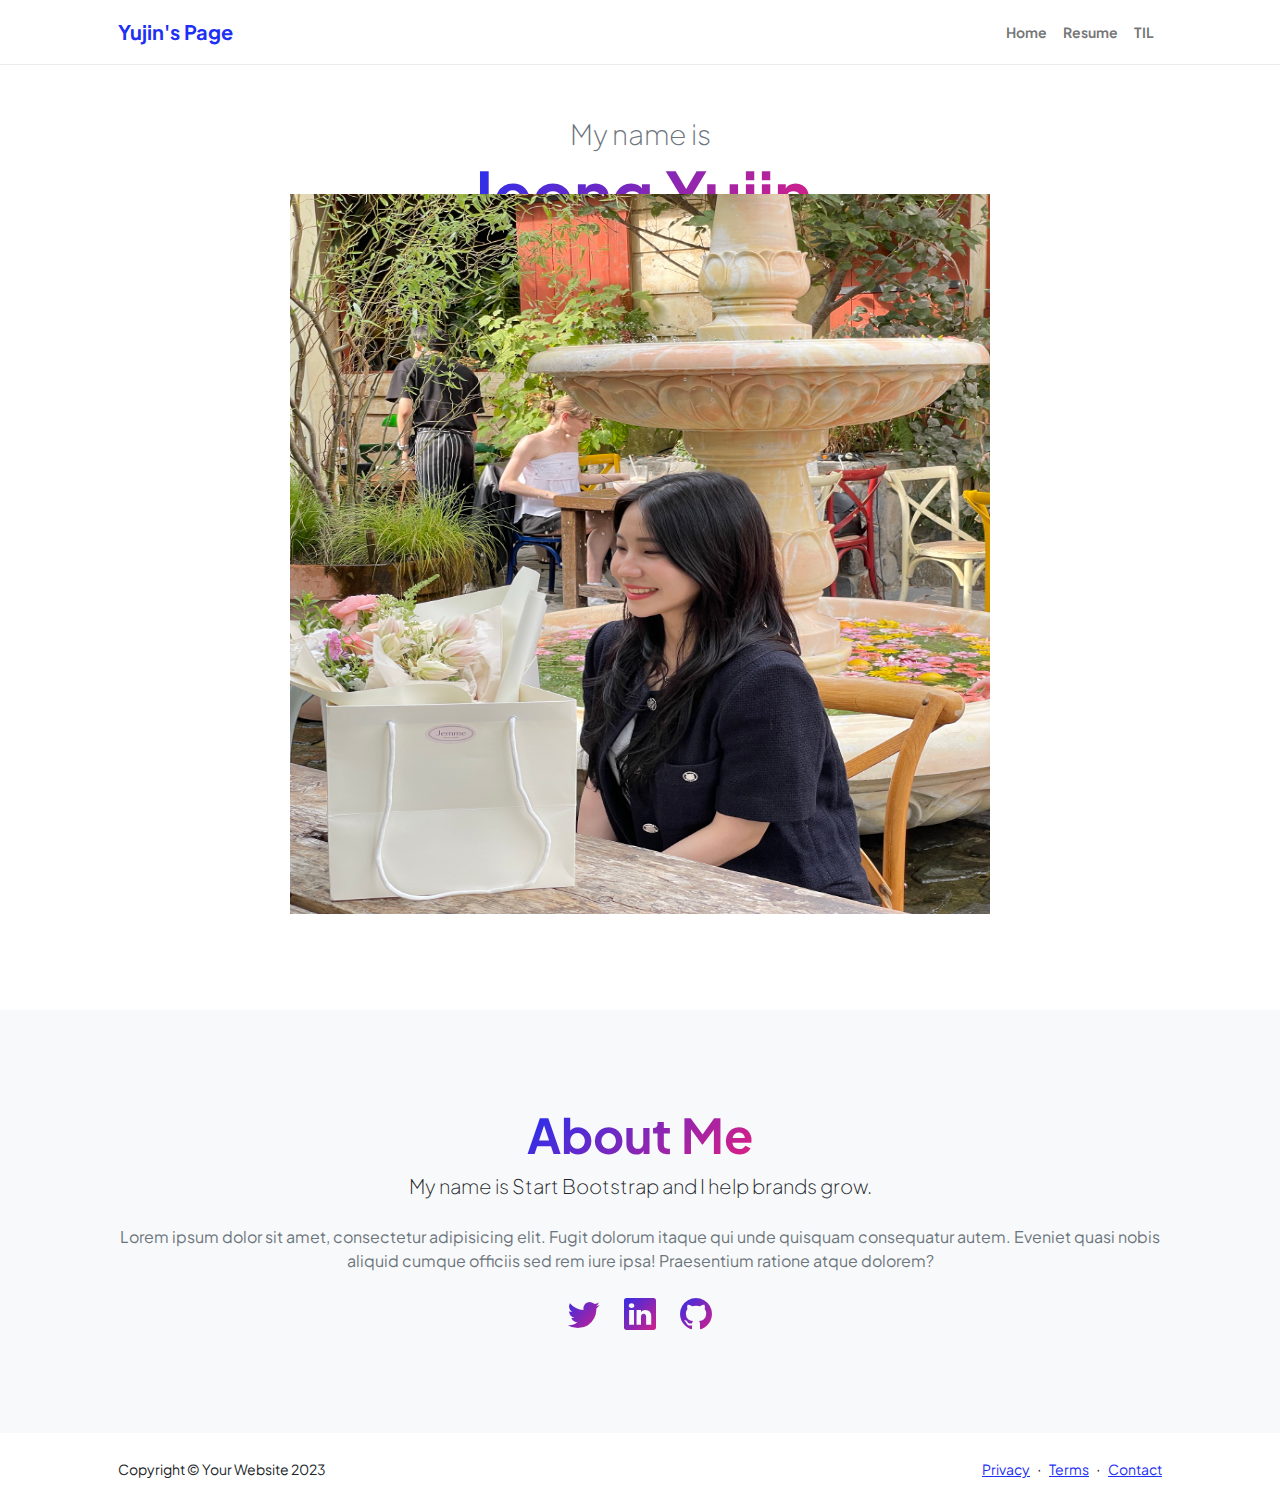
==== commit 13f9a2a8: "update" ====
--- a/index.html
+++ b/index.html
@@ -28,7 +28,7 @@
                         <ul class="navbar-nav ms-auto mb-2 mb-lg-0 small fw-bolder">
                             <li class="nav-item"><a class="nav-link" href="index.html">Home</a></li>
                             <li class="nav-item"><a class="nav-link" href="resume.html">Resume</a></li>
-                            <li class="nav-item"><a class="nav-link" href="projects.html">Projects</a></li>
+                            <!-- <li class="nav-item"><a class="nav-link" href="projects.html">Projects</a></li> -->
                             <li class="nav-item"><a class="nav-link" href="TIL.html">TIL</a></li>
                         </ul>
                     </div>
@@ -46,7 +46,7 @@
                                 <h1 class="display-3 fw-bolder mb-5"><span class="text-gradient d-inline">Jeong Yujin</span></h1>
                                 <div class="d-grid gap-3 d-sm-flex justify-content-sm-center justify-content-xxl-start mb-3">
                                     <a class="btn btn-outline-dark btn-lg px-5 py-3 fs-6 fw-bolder" href="resume.html">Resume</a>
-                                    <a class="btn btn-outline-dark btn-lg px-5 py-3 fs-6 fw-bolder" href="projects.html">Projects</a>
+                                    <a class="btn btn-outline-dark btn-lg px-5 py-3 fs-6 fw-bolder" href="TIL.html">Today I Learn</a>
                                 </div>
                             </div>
                         </div>
@@ -56,7 +56,7 @@
                                 <div class="profile bg-gradient-primary-to-secondary">
                                     <!-- TIP: For best results, use a photo with a transparent background like the demo example below-->
                                     <!-- Watch a tutorial on how to do this on YouTube (link)-->
-                                    <img class="profile-img" src="assets/profile1.jpg" alt="..."/>
+                                    <img class="profile-img" src="assets/profile.jpg" style ="width: 700px; height: 750px;" alt="..."/>
                                 </div>
                             </div>
                         </div>
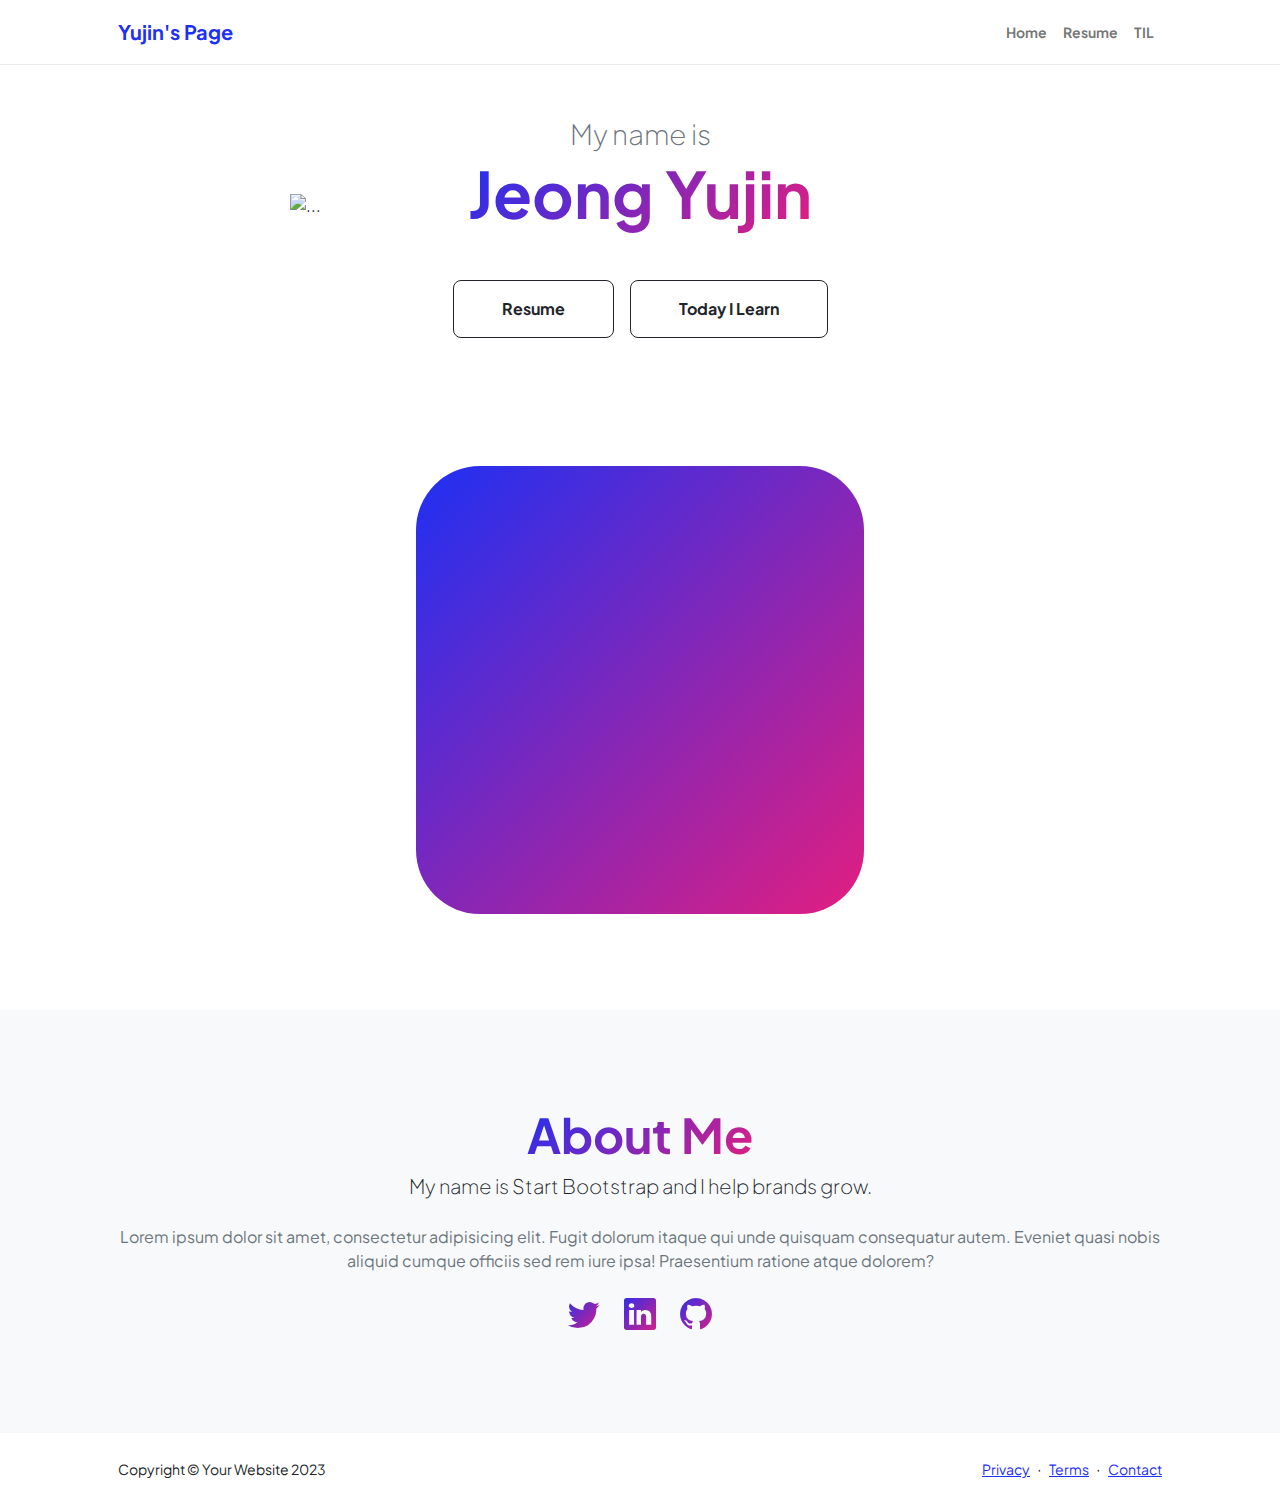
==== commit 06e50c6b: "update" ====
--- a/index.html
+++ b/index.html
@@ -56,7 +56,7 @@
                                 <div class="profile bg-gradient-primary-to-secondary">
                                     <!-- TIP: For best results, use a photo with a transparent background like the demo example below-->
                                     <!-- Watch a tutorial on how to do this on YouTube (link)-->
-                                    <img class="profile-img" src="assets/profile.jpg" style ="width: 700px; height: 750px;" alt="..."/>
+                                    <img class="profile-img" src="assets/Profile.jpg" style ="width: 700px; height: 750px;" alt="..."/>
                                 </div>
                             </div>
                         </div>
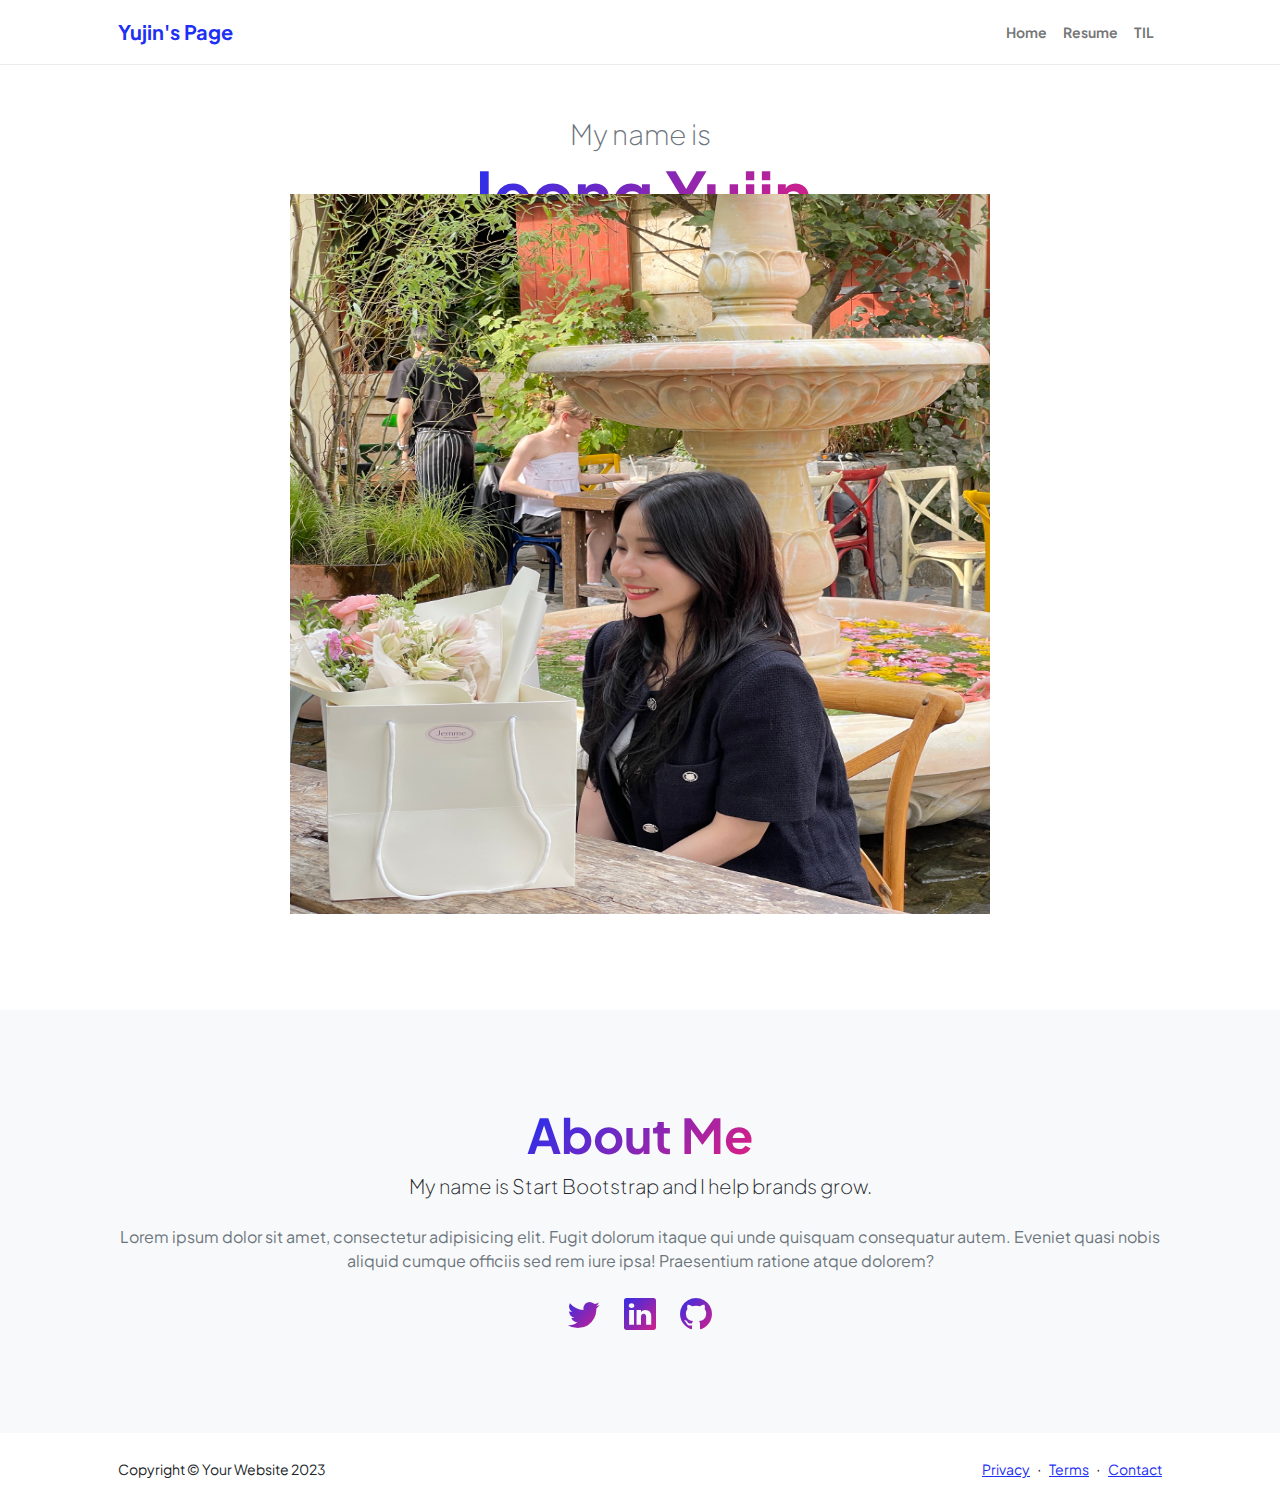
==== commit b4ea5ecc: "update:" ====
--- a/index.html
+++ b/index.html
@@ -56,7 +56,7 @@
                                 <div class="profile bg-gradient-primary-to-secondary">
                                     <!-- TIP: For best results, use a photo with a transparent background like the demo example below-->
                                     <!-- Watch a tutorial on how to do this on YouTube (link)-->
-                                    <img class="profile-img" src="assets/Profile.jpg" style ="width: 700px; height: 750px;" alt="..."/>
+                                    <img class="profile-img" src="assets/Profile2.jpg" style ="width: 700px; height: 750px;" alt="..."/>
                                 </div>
                             </div>
                         </div>
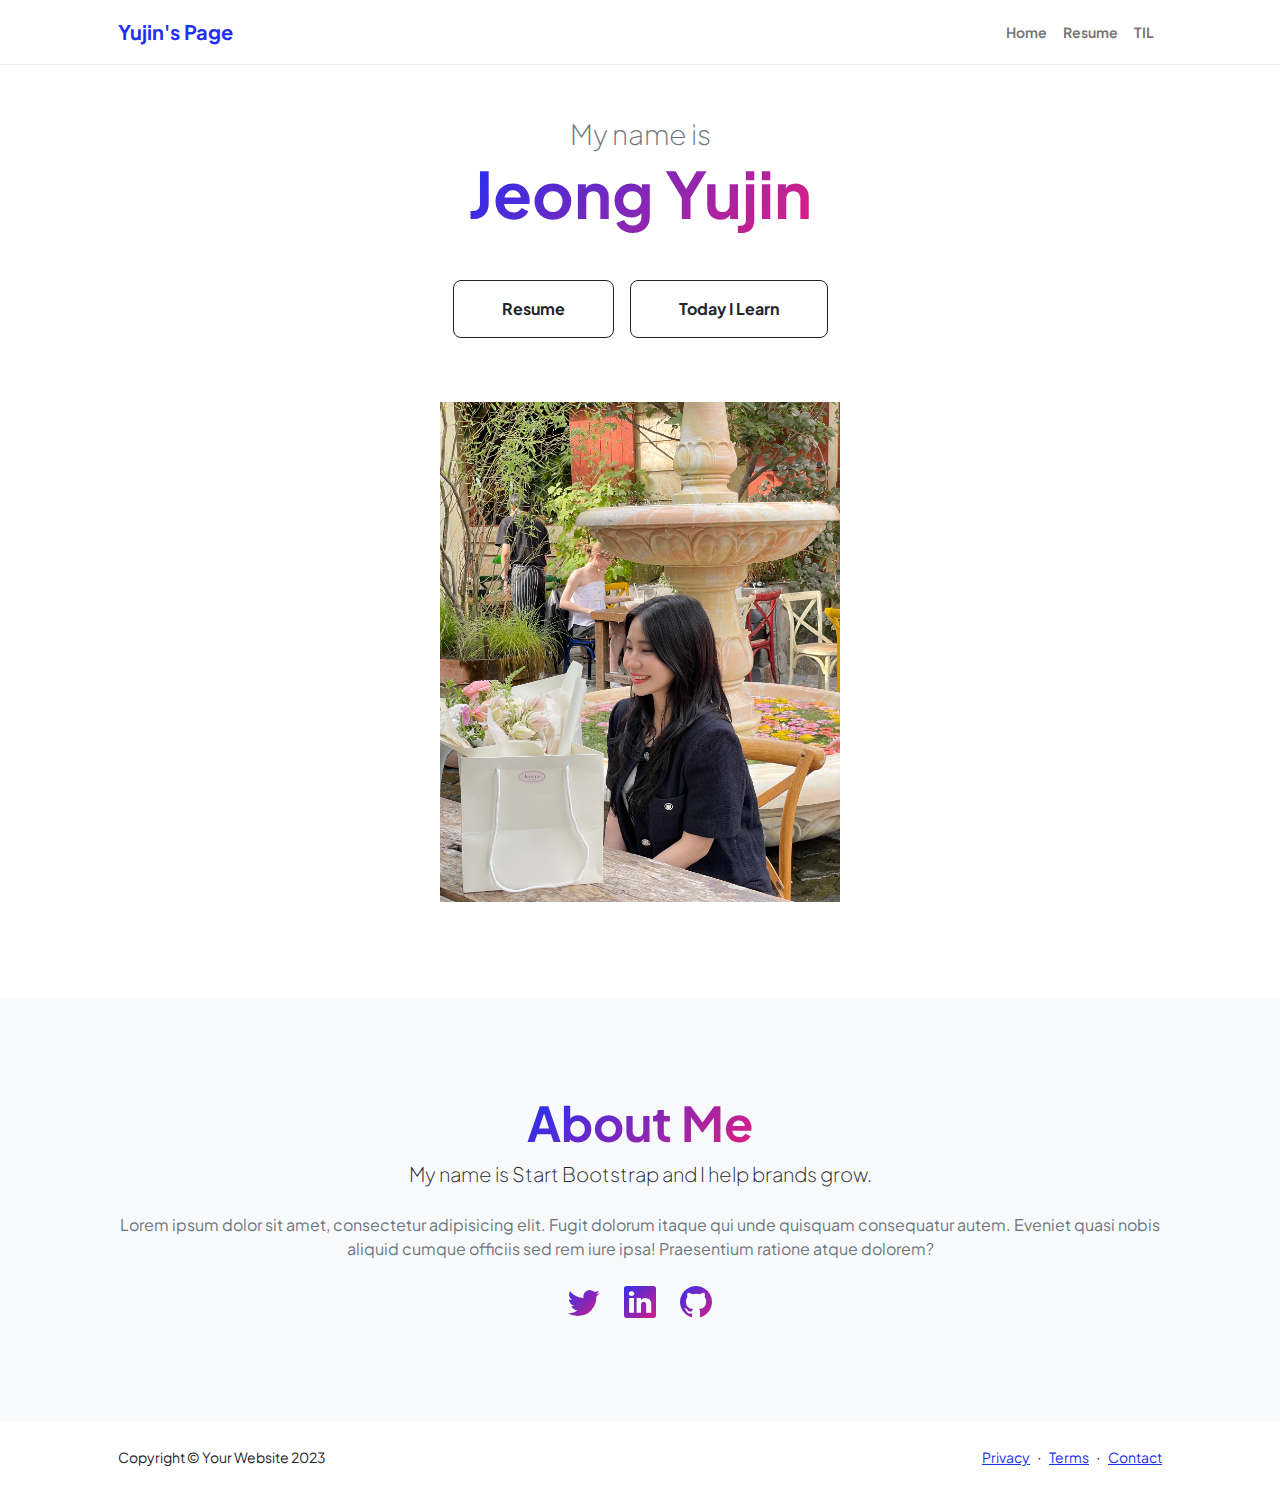
==== commit ef082d12: "img 사이즈 조정" ====
--- a/index.html
+++ b/index.html
@@ -53,11 +53,11 @@
                         <div class="col-xxl-7">
                             <!-- Header profile picture-->
                             <div class="d-flex justify-content-center mt-5 mt-xxl-0">
-                                <div class="profile bg-gradient-primary-to-secondary">
+                                <!-- <div class="profile bg-gradient-primary-to-secondary"> -->
                                     <!-- TIP: For best results, use a photo with a transparent background like the demo example below-->
                                     <!-- Watch a tutorial on how to do this on YouTube (link)-->
-                                    <img class="profile-img" src="assets/Profile2.jpg" style ="width: 700px; height: 750px;" alt="..."/>
-                                </div>
+                                <img class="profile-img" src="assets/profile.jpg" style ="width: 400px; height: 500px;" alt="..."/>
+                                <!-- </div> -->
                             </div>
                         </div>
                     </div>
